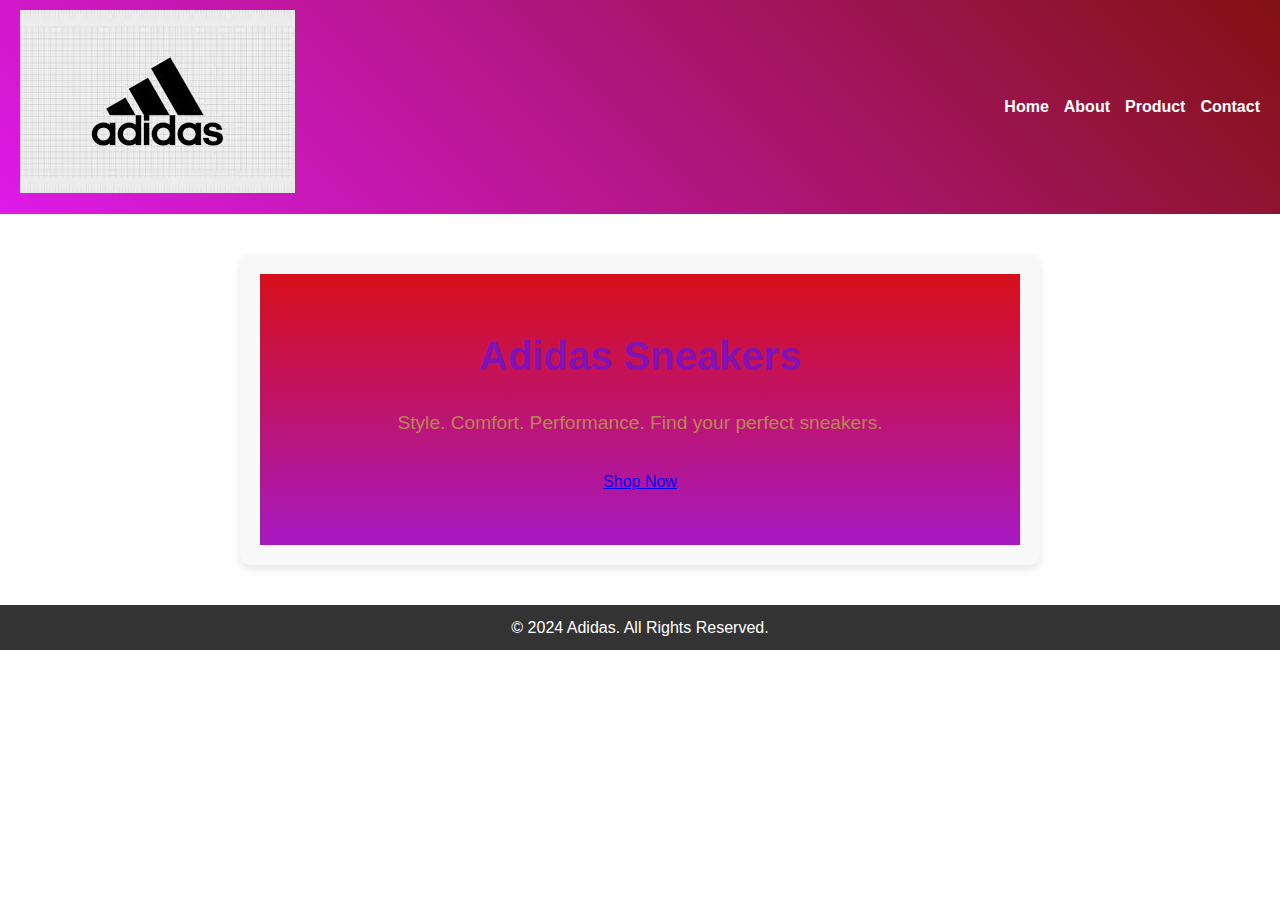
==== index.html @ c300a929 "Files" ====
<!DOCTYPE html>
<html lang="en">
<head>
    <meta charset="UTF-8">
    <meta name="viewport" content="width=device-width, initial-scale=1.0">
    <title>Adidas Sneakers</title>
    <link rel="stylesheet" href="styles.css">
</head>
<body>
    <header>
        <div class="logo">
            <img src="images/adidaslogo.png" alt="Adidas Logo">
        </div>
        <nav>
            <ul>
                <li><a href="index.html">Home</a></li>
                <li><a href="about.html">About</a></li>
                <li><a href="product.html">Product</a></li>
                <li><a href="contact.html">Contact</a></li>
            </ul>
        </nav>
    </header>
    <main>
        <section class="hero">
            <h1>Adidas Sneakers</h1>
            <p>Style. Comfort. Performance. Find your perfect sneakers.</p>
            <a href="product.html" class="cta">Shop Now</a>
        </section>
    </main>
    <footer>
        <p>© 2024 Adidas. All Rights Reserved.</p>
    </footer>
</body>
</html>
---- styles.css ----
/* Reset */
* {
    margin: 0;
    padding: 0;
    box-sizing: border-box;
}

body {
    font-family: Arial, sans-serif;
    line-height: 1.6;
    color: #c33535;
}

/* Header */
header {
    display: flex;
    justify-content: space-between;
    align-items: center;
    padding: 10px 20px;
    background: linear-gradient(45deg, #de1ae8, #821212);
    color: #fff; /* Adjusted for better contrast against the gradient */
}


header .logo {
    font-size: 1.5rem;
    font-weight: bold;
}

header nav ul {
    list-style: none;
    display: flex;
    gap: 15px;
}

header nav ul li a {
    text-decoration: none;
    color: #fff;
    font-weight: bold;
}

header nav ul li a:hover {
    text-decoration: underline;
}

/* Hero Section */
.hero {
    display: flex;
    flex-direction: column;
    align-items: center;
    text-align: center;
    padding: 50px 20px;
    background: linear-gradient(to bottom, #d70f19, #a619c2);
    color: #fff;
}

.hero h1 {
    font-size: 2.5rem;
    margin-bottom: 20px;
}

.hero p {
    font-size: 1.2rem;
    margin-bottom: 30px;
}

.hero .cta-button {
    padding: 10px 20px;
    background: #ff9800;
    color: #fff;
    text-decoration: none;
    font-size: 1rem;
    border-radius: 5px;
}

.hero .cta-button:hover {
    background: #e68a00;
}

/* Footer */
footer {
    text-align: center;
    padding: 10px 20px;
    background: #333;
    color: #fff;
}

/* Responsive Design */
@media (max-width: 768px) {
    header nav ul {
        flex-direction: column;
        gap: 10px;
    }

    .hero h1 {
        font-size: 2rem;
    }

    .hero p {
        font-size: 1rem;
    }
}

/* General Styles for the About Section */
main {
    max-width: 800px;
    margin: 40px auto;
    padding: 20px;
    background-color: #f9f9f9;
    border-radius: 10px;
    box-shadow: 0 4px 8px rgba(0, 0, 0, 0.1);
    text-align: center;
}

/* Heading Style */
main h1 {
    font-size: 28px;
    color: #8112b5;
    margin-bottom: 20px;
    font-family: 'arial', sans-serif;
}

/* Paragraph Style */
main p {
    font-size: 16px;
    line-height: 1.6;
    color: #b98653;
    font-family: 'Arial', sans-serif;
}

/* Responsive Adjustments */
@media (max-width: 768px) {
    main h1 {
        font-size: 24px;
    }

    main p {
        font-size: 14px;
    }
}

/* General Styles for the Product Section */
.product {
    text-align: center;
    border: 1px solid #ccc;
    border-radius: 10px;
    padding: 15px;
    margin: 20px;
    background-color: #f9f9f9;
    box-shadow: 0 4px 8px rgba(0, 0, 0, 0.1);
    transition: transform 0.3s ease, box-shadow 0.3s ease;
}

/* Product Hover Effect */
.product:hover {
    transform: scale(1.05);
    box-shadow: 0 6px 12px rgba(0, 0, 0, 0.2);
}

/* Product Images */
.product img {
    max-width: 100%;
    height: auto;
    border-radius: 10px;
    margin-bottom: 10px;
}

/* Product Titles */
.product h2 {
    font-size: 18px;
    margin: 10px 0;
    color: #333;
    font-family: Arial, sans-serif;
}

/* Product Prices */
.product p {
    font-size: 16px;
    color: #007BFF;
    font-weight: bold;
}

/* Responsive Layout for Products */
.product-container {
    display: flex;
    flex-wrap: wrap;
    justify-content: center;
    gap: 20px;
}

/* For Smaller Screens */
@media (max-width: 768px) {
    .product-container {
        flex-direction: column;
        align-items: center;
    }
}

/* General Styles for the Contact Form */
form {
    max-width: 600px;
    margin: 20px auto;
    padding: 20px;
    border: 1px solid #ccc;
    border-radius: 8px;
    background-color: #f9f9f9;
    box-shadow: 0 4px 8px rgba(0, 0, 0, 0.1);
}

form h1 {
    text-align: center;
    margin-bottom: 20px;
    color: #333;
    font-family: Arial, sans-serif;
}

/* Labels */
form label {
    display: block;
    margin-bottom: 8px;
    font-weight: bold;
    color: #555;
    font-size: 14px;
}

/* Input Fields */
form input[type="text"],
form input[type="email"],
form textarea {
    width: 100%;
    padding: 10px;
    margin-bottom: 15px;
    border: 1px solid #ccc;
    border-radius: 5px;
    font-size: 14px;
    box-sizing: border-box;
}

/* Input Focus Effect */
form input:focus,
form textarea:focus {
    border-color: #007BFF;
    outline: none;
    box-shadow: 0 0 4px rgba(0, 123, 255, 0.5);
}

/* Textarea */
form textarea {
    resize: vertical; /* Allow vertical resizing only */
    min-height: 120px;
}

/* Submit Button */
form button {
    width: 100%;
    padding: 12px;
    background-color: #007BFF;
    color: #fff;
    border: none;
    border-radius: 5px;
    font-size: 16px;
    cursor: pointer;
    transition: background-color 0.3s ease;
}

form button:hover {
    background-color: #0056b3;
}

/* Responsive Design */
@media (max-width: 768px) {
    form {
        padding: 15px;
    }

    form h1 {
        font-size: 20px;
    }

    form button {
        font-size: 14px;
    }
}
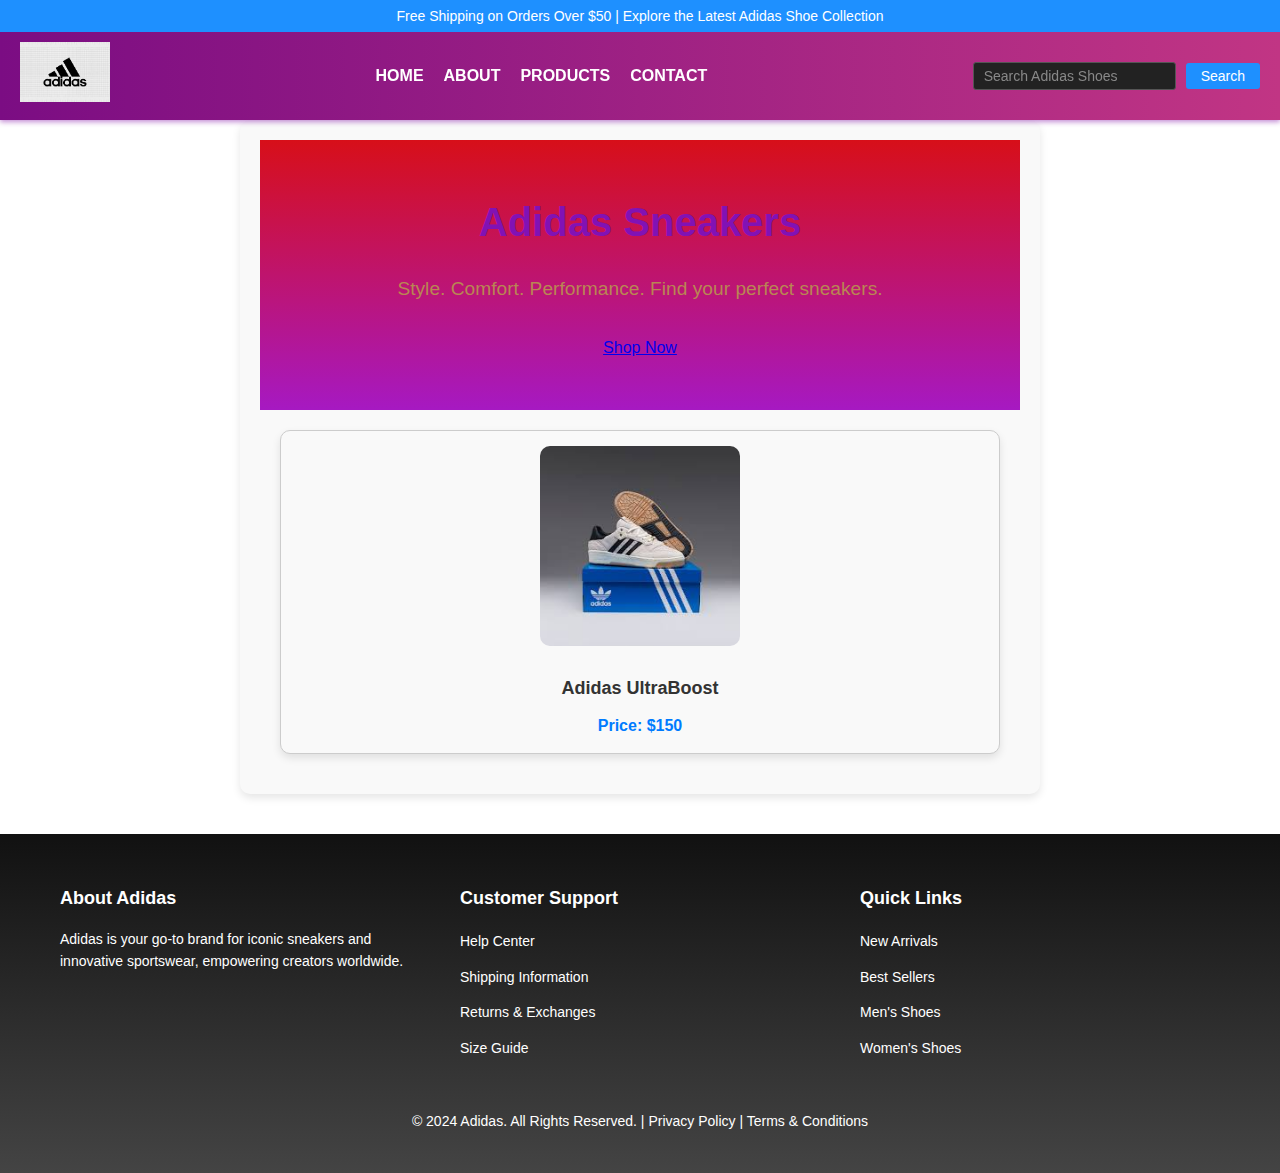
==== commit 4a88973f: "File" ====
--- a/index.html
+++ b/index.html
@@ -5,30 +5,76 @@
     <meta name="viewport" content="width=device-width, initial-scale=1.0">
     <title>Adidas Sneakers</title>
     <link rel="stylesheet" href="styles.css">
+    <link href="https://fonts.googleapis.com/css2?family=Roboto:wght@400;500;700&family=Lora:wght@400;700&display=swap" rel="stylesheet">
 </head>
 <body>
     <header>
-        <div class="logo">
-            <img src="images/adidaslogo.png" alt="Adidas Logo">
+        <div class="top-bar">
+            <p>Free Shipping on Orders Over $50 | Explore the Latest Adidas Shoe Collection</p>
         </div>
-        <nav>
-            <ul>
-                <li><a href="index.html">Home</a></li>
-                <li><a href="about.html">About</a></li>
-                <li><a href="product.html">Product</a></li>
-                <li><a href="contact.html">Contact</a></li>
-            </ul>
-        </nav>
+        <div class="main-header">
+            <div class="logo">
+                <a href="index.html">
+                    <img src="images/adidaslogo.png" alt="Adidas Logo">
+                </a>
+            </div>
+            <nav>
+                <ul class="nav-links">
+                    <li><a href="index.html">Home</a></li>
+                    <li><a href="about.html">About</a></li>
+                    <li><a href="product.html">Products</a></li>
+                    <li><a href="contact.html">Contact</a></li>
+                </ul>
+            </nav>
+            <div class="header-actions">
+                <input type="text" placeholder="Search Adidas Shoes">
+                <button type="submit">Search</button>
+            </div>
+        </div>
     </header>
+    
     <main>
         <section class="hero">
             <h1>Adidas Sneakers</h1>
             <p>Style. Comfort. Performance. Find your perfect sneakers.</p>
             <a href="product.html" class="cta">Shop Now</a>
         </section>
+        <div class="product">
+            <img src="images/sneakers1.jpg" alt="Adidas Sneakers" width="200" height="200">
+            <h2>Adidas UltraBoost</h2>
+            <p>Price: $150</p>
+        </div>
     </main>
-    <footer>
-        <p>© 2024 Adidas. All Rights Reserved.</p>
-    </footer>
+    <footer class="footer">
+        <div class="footer-container">
+          <div class="footer-section">
+            <h4>About Adidas</h4>
+            <p>Adidas is your go-to brand for iconic sneakers and innovative sportswear, empowering creators worldwide.</p>
+          </div>
+          <div class="footer-section">
+            <h4>Customer Support</h4>
+            <ul>
+              <li><a href="#">Help Center</a></li>
+              <li><a href="#">Shipping Information</a></li>
+              <li><a href="#">Returns & Exchanges</a></li>
+              <li><a href="#">Size Guide</a></li>
+            </ul>
+          </div>
+          <div class="footer-section">
+            <h4>Quick Links</h4>
+            <ul>
+              <li><a href="#">New Arrivals</a></li>
+              <li><a href="#">Best Sellers</a></li>
+              <li><a href="#">Men's Shoes</a></li>
+              <li><a href="#">Women's Shoes</a></li>
+            </ul>
+          </div>
+          </div>
+        </div>
+        <div class="footer-bottom">
+          <p>© 2024 Adidas. All Rights Reserved. | <a href="#">Privacy Policy</a> | <a href="#">Terms & Conditions</a></p>
+        </div>
+      </footer>
+      
 </body>
 </html>
--- a/styles.css
+++ b/styles.css
@@ -9,38 +9,147 @@
     font-family: Arial, sans-serif;
     line-height: 1.6;
     color: #c33535;
-}
-
-/* Header */
+    padding-top: 80px; /* Prevent content from being hidden behind the fixed header */
+}
+
+/* General Reset */
+* {
+    margin: 0;
+    padding: 0;
+    box-sizing: border-box;
+}
+
+/* Top Bar */
+.top-bar {
+    background-color: #1e90ff;
+    color: #fff;
+    text-align: center;
+    font-size: 14px;
+    padding: 5px 0;
+    font-family: Arial, sans-serif;
+}
+
+/* Main Header */
 header {
+    background: linear-gradient(90deg, #7b0d83, #c13584);
+    color: #fff;
+    position: fixed;
+    top: 0;
+    width: 100%;
+    z-index: 1000;
+    box-shadow: 0 2px 5px rgba(127, 7, 164, 0.458);
+}
+
+.main-header {
     display: flex;
     justify-content: space-between;
     align-items: center;
     padding: 10px 20px;
-    background: linear-gradient(45deg, #de1ae8, #821212);
-    color: #fff; /* Adjusted for better contrast against the gradient */
-}
-
-
-header .logo {
-    font-size: 1.5rem;
+    flex-wrap: wrap; /* Allow content to wrap on smaller screens */
+}
+
+.logo img {
+    max-height: 60px;
+}
+
+/* Navigation Links */
+.nav-links {
+    list-style: none;
+    display: flex;
+    gap: 20px;
+}
+
+.nav-links li a {
+    text-decoration: none;
+    color: #fff;
+    font-size: 16px;
     font-weight: bold;
-}
-
-header nav ul {
-    list-style: none;
-    display: flex;
-    gap: 15px;
-}
-
-header nav ul li a {
-    text-decoration: none;
-    color: #fff;
-    font-weight: bold;
-}
-
-header nav ul li a:hover {
-    text-decoration: underline;
+    text-transform: uppercase;
+    transition: color 0.3s ease;
+    position: relative;
+}
+
+.nav-links li a:hover {
+    color: #1e90ff;
+}
+
+.nav-links li a::after {
+    content: "";
+    position: absolute;
+    width: 0;
+    height: 2px;
+    background-color: #1e90ff;
+    left: 50%;
+    bottom: -5px;
+    transition: width 0.3s ease, left 0.3s ease;
+}
+
+.nav-links li a:hover::after {
+    width: 100%;
+    left: 0;
+}
+
+/* Search Bar */
+.header-actions {
+    display: flex;
+    align-items: center;
+    gap: 10px;
+}
+
+.header-actions input {
+    padding: 5px 10px;
+    border: 1px solid #555;
+    border-radius: 3px;
+    background-color: #222;
+    color: #fff;
+    font-size: 14px;
+}
+
+.header-actions input::placeholder {
+    color: #888;
+}
+
+.header-actions button {
+    padding: 5px 15px;
+    background-color: #1e90ff;
+    border: none;
+    border-radius: 3px;
+    color: #fff;
+    font-size: 14px;
+    cursor: pointer;
+    transition: background-color 0.3s ease;
+}
+
+.header-actions button:hover {
+    background-color: #0077cc;
+}
+
+/* Responsive Styles */
+@media (max-width: 768px) {
+    .main-header {
+        flex-direction: column;
+        align-items: flex-start;
+    }
+
+    .nav-links {
+        flex-direction: column;
+        gap: 10px;
+    }
+
+    .header-actions {
+        width: 100%;
+        flex-direction: column;
+        align-items: flex-start;
+        gap: 5px;
+    }
+
+    .hero h1 {
+        font-size: 2rem;
+    }
+
+    .hero p {
+        font-size: 1rem;
+    }
 }
 
 /* Hero Section */
@@ -77,28 +186,81 @@
     background: #e68a00;
 }
 
-/* Footer */
-footer {
-    text-align: center;
-    padding: 10px 20px;
-    background: #333;
-    color: #fff;
-}
-
-/* Responsive Design */
-@media (max-width: 768px) {
-    header nav ul {
-        flex-direction: column;
-        gap: 10px;
-    }
-
-    .hero h1 {
-        font-size: 2rem;
-    }
-
-    .hero p {
-        font-size: 1rem;
-    }
+/* Footer Styles */
+.footer {
+    background: linear-gradient(180deg, #111, #444);
+    color: #fff;
+    padding: 40px 20px;
+    font-family: Arial, sans-serif;
+}
+
+.footer-container {
+    display: flex;
+    flex-wrap: wrap;
+    justify-content: space-between;
+    max-width: 1200px;
+    margin: 0 auto;
+}
+
+.footer-section {
+    flex: 1;
+    min-width: 200px;
+    margin: 10px 20px;
+}
+
+.footer-section h4 {
+    font-size: 18px;
+    margin-bottom: 15px;
+}
+
+.footer-section p {
+    font-size: 14px;
+    line-height: 1.6;
+}
+
+.footer-section ul {
+    list-style-type: none;
+    padding: 0;
+}
+
+.footer-section ul li {
+    margin-bottom: 10px;
+}
+
+.footer-section ul li a {
+    color: #fff;
+    text-decoration: none;
+    font-size: 14px;
+}
+
+.footer-section ul li a:hover {
+    text-decoration: underline;
+}
+
+.social-links a {
+    color: #fff;
+    margin-right: 15px;
+    font-size: 18px;
+    text-decoration: none;
+}
+
+.social-links a:hover {
+    color: #1e90ff;
+}
+
+.footer-bottom {
+    text-align: center;
+    margin-top: 30px;
+    font-size: 14px;
+}
+
+.footer-bottom a {
+    color: #fff;
+    text-decoration: none;
+}
+
+.footer-bottom a:hover {
+    text-decoration: underline;
 }
 
 /* General Styles for the About Section */
@@ -126,17 +288,6 @@
     line-height: 1.6;
     color: #b98653;
     font-family: 'Arial', sans-serif;
-}
-
-/* Responsive Adjustments */
-@media (max-width: 768px) {
-    main h1 {
-        font-size: 24px;
-    }
-
-    main p {
-        font-size: 14px;
-    }
 }
 
 /* General Styles for the Product Section */
@@ -281,5 +432,3 @@
         font-size: 14px;
     }
 }
-
-
